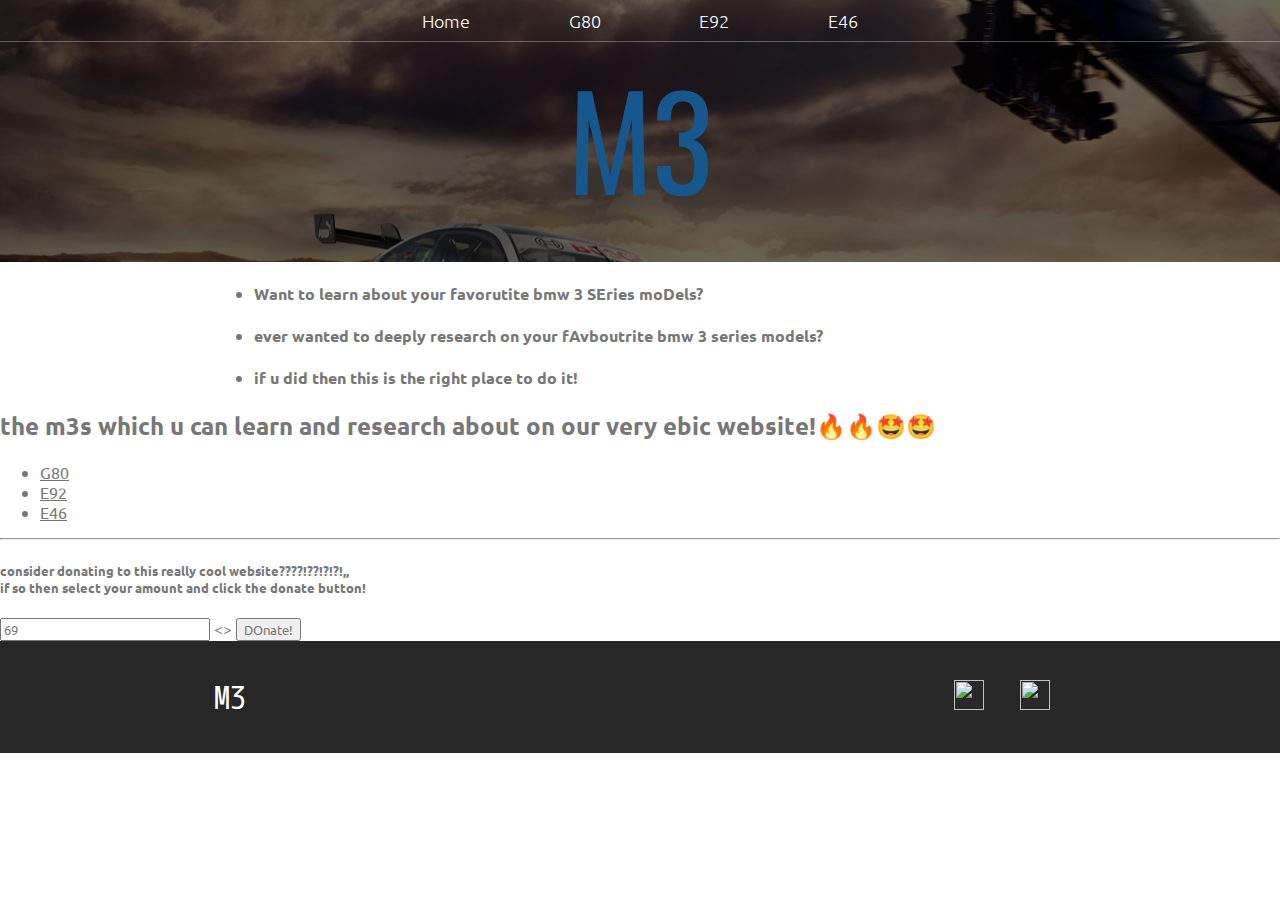
==== index.html @ ca33dc85 "Update index.html" ====
<!DOCTYPE html>
<html> 


<head> 
    <title> M3 website cool xD</title>
    <link rel="stylesheet" href="styles.css">


</head>
   
<body>


  <!-- TOP SECTION -->
  <header class="main-header">
  <nav class="nav main-nav">
    <ul>
                  <li><a href="index.html">Home</a></li>
                  <li><a href="G80.html">G80</a></li>  
                  <li><a href="E92.html">E92</a></li>  
                  <li><a href="E46.html">E46</a></li>  
                  
                </ul>

                
            </nav>
         
            <h1 class="main-heading ">M3</h1>


        </header>



  <!-- MIDDLE SECTION -->

        <section class="content-section container">
       <div>  
           <nav>
               <ul>
       <li> <H4> Want to learn about your favorutite <strong>bmw 3 SEries moDels?</strong></H3></li>
       <li>   <h4> ever wanted to deeply research on your fAvboutrite <strong>bmw 3 series models?</strong></h3></li>
       <li><h4> if u did then this is the right place to do it!</h3></li>

        </ul>
        </nav>
    </div>   
        </section>


<!-- 2nd MIDDLE SECTION -->

 
             <h2> the m3s which u can learn and research about on our very ebic website!🔥🔥🤩🤩</h2>
             <nav>
    <ul>
                  <li><a href="G80.html">G80</a></li>  
                  <li><a href="E92.html">E92</a></li>  
                  <li><a href="E46.html">E46</a></li>  
                  
                </ul>
            </nav>

            <hr>
            



</section>

   <span>
    <!-- BOTTOM SECTION-->
    <h5> consider donating to this really cool website????!??!?!?!,,<br>if so then select your amount and click the donate button! </h5>
    <div>
               <input type="number" value="69">
               &lt;&gt;
               <button role="button"> DOnate!</button>
    
        
            </div> 
    
    






    <footer class="main-footer"> 
        <div class="container main-footer-container">
        <h3 class="footer-header"> M3</h3>
           <ul class="nav footer-nav">
             <li> 
                 <a href="https://www.youtube.com/mercedesbenztv" target="_blank"> <img height = "32" width = "32"   src="https://icon-library.com/images/32x32-youtube-icon/32x32-youtube-icon-24.jpg"> </li></a>  
            <li> 
                <a href="https://global.toyota/en/" target="_blank"><img height = "32" width = "32" src = "https://upload.wikimedia.org/wikipedia/commons/thumb/4/44/BMW.svg/2048px-BMW.svg.png"> </li></a>
           </ul>
        </div>
    </footer>
 
</span>


</body>





</html>
---- styles.css ----
@import url('https://fonts.googleapis.com/css2?family=Oswald:wght@300&family=Ubuntu:wght@300&display=swap');
@import url('https://fonts.googleapis.com/css2?family=Oswald&family=Ubuntu:wght@300&display=swap');
@import url('https://fonts.googleapis.com/css2?family=M+PLUS+1+Code&display=swap');

* {
    box-sizing: border-box;
    font-family:"Ubuntu";
    color: rgba(119, 119, 119);

} 





html, body {
    margin: 0;
    padding: 0;
}
.nav ul {
    margin: 0;
    padding: 0;
}

.nav li {
    display: inline;
}

.nav a {
    display: inline-block;
    padding: .5em;
    color:white;
    text-decoration: none;
}

.main-nav {
    text-align: center;
    font-size: 1.1em;
    font-weight: lighter;
    border-bottom: 1px solid rgba(255, 255, 255, .3 );
}

.main-nav li {
    padding: 0 3%;
}


.nav a:hover {
    background-color: rgba(255, 255 , 255, .3);
    border-radius: 15%;
}


.main-header{
    background-color: rgba(0,0,0,.6);
    background-image: url(Images/bmw.jpg);
    background-blend-mode:multiply;
    background-size: cover;
    padding-bottom: 30px;
}


.main-heading {
    text-align: center;
    margin: 0;
    font-size:4em;
    font-family: Oswald;
    font-weight: normal;
    font-size: 8em;
    color:rgb(22, 88, 142)
    
}

.content-section {
    margin: 1em;
}

.container {
    max-width: 900px;
    margin: 0 auto;
    padding: 0 1.5em;
}

.section-header {
    font-family:"M PLUS 1 Code";
   font-weight: normal;
   color: #333;
   text-align: center;
   font-size: 2em;
}

.car-image {
    float: left;
    height: 300px;
    width: 300px;
    margin: 15px;
    border-radius:50% ;
}

.main-footer {
    background-color:rgba(41, 40, 40);
    color: white;
    padding: .25em 0;
    
}

.main-footer-container {
   display: flex;    
   align-items: center;
}

.main-footer-container ul {
    flex-grow: 1;
    text-align: end;
}

.footer-nav li {
    padding: 0 .5em;
}

.footer-nav img {
    height: 30px;
    width: 30px
}

.footer-header {
    font-family:"M PLUS 1 Code";
   font-weight: normal;
   color: #fff;
   text-align: end;
   font-size: 2em;

}
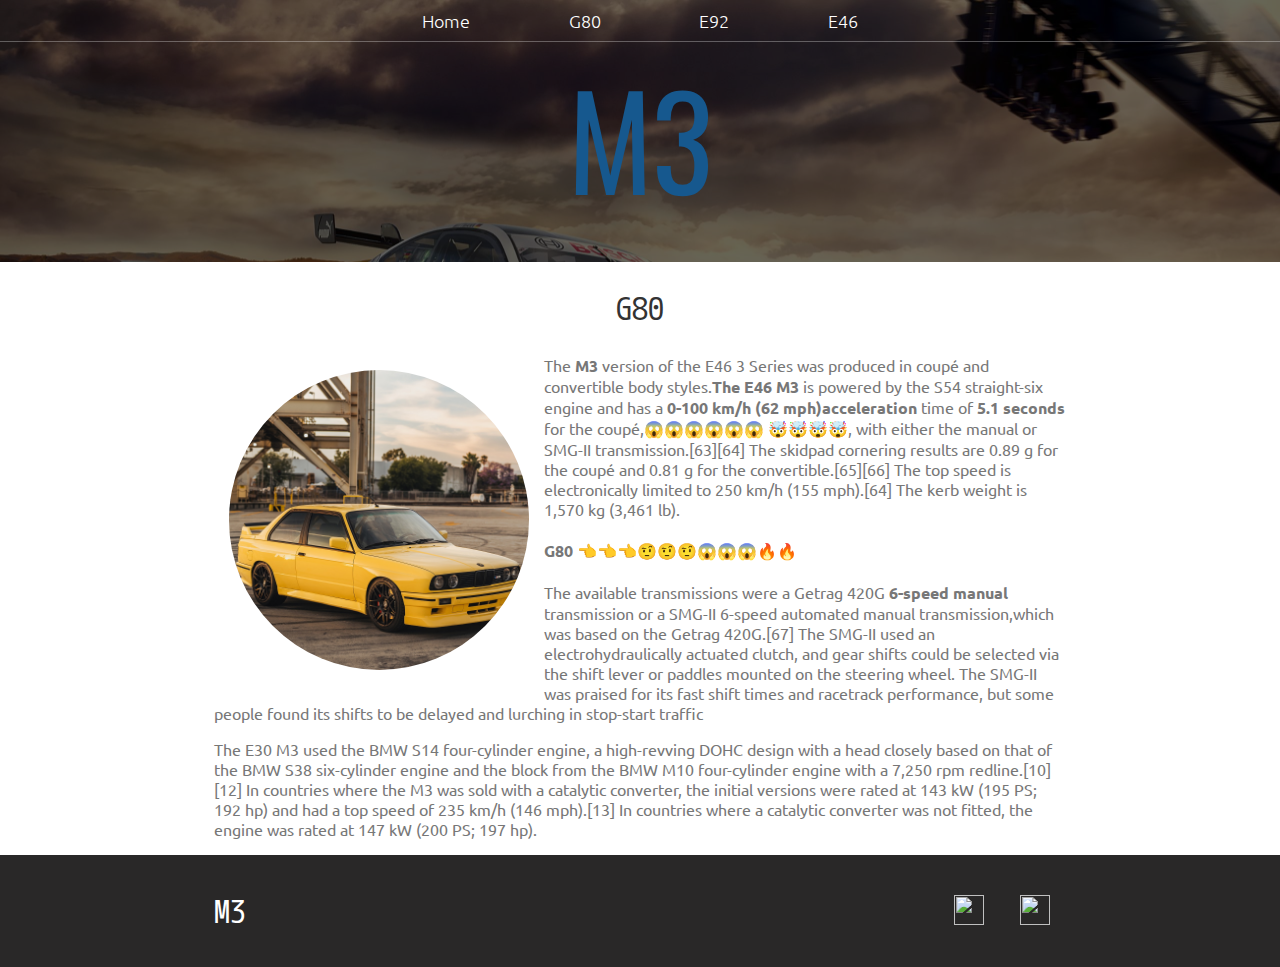
==== commit c2461ba9: "css #2" ====
--- a/index.html
+++ b/index.html
@@ -3,103 +3,110 @@
 
 
 <head> 
-    <title> M3 website cool xD</title>
-    <link rel="stylesheet" href="styles.css">
-
+   
 
 </head>
-   
+   <title>G80</title>
+   <link rel="stylesheet" href="styles.css">
 <body>
 
 
   <!-- TOP SECTION -->
+
   <header class="main-header">
-  <nav class="nav main-nav">
-    <ul>
-                  <li><a href="index.html">Home</a></li>
-                  <li><a href="G80.html">G80</a></li>  
-                  <li><a href="E92.html">E92</a></li>  
-                  <li><a href="E46.html">E46</a></li>  
+    <nav class="nav main-nav">
+      <ul>
+                    <li><a href="index.html">Home</a></li>
+                    <li><a href="G80.html">G80</a></li>  
+                    <li><a href="E92.html">E92</a></li>  
+                    <li><a href="E46.html">E46</a></li>  
+                    
+                  </ul>
+  
                   
-                </ul>
-
-                
-            </nav>
-         
-            <h1 class="main-heading ">M3</h1>
-
-
-        </header>
+              </nav>
+           
+              <h1 class="main-heading ">M3</h1>
+  
+  
+          </header>
 
 
 
   <!-- MIDDLE SECTION -->
 
-        <section class="content-section container">
-       <div>  
-           <nav>
-               <ul>
-       <li> <H4> Want to learn about your favorutite <strong>bmw 3 SEries moDels?</strong></H3></li>
-       <li>   <h4> ever wanted to deeply research on your fAvboutrite <strong>bmw 3 series models?</strong></h3></li>
-       <li><h4> if u did then this is the right place to do it!</h3></li>
+  <section class="content-section container">
 
-        </ul>
-        </nav>
-    </div>   
-        </section>
-
-
-<!-- 2nd MIDDLE SECTION -->
-
- 
-             <h2> the m3s which u can learn and research about on our very ebic website!🔥🔥🤩🤩</h2>
-             <nav>
-    <ul>
-                  <li><a href="G80.html">G80</a></li>  
-                  <li><a href="E92.html">E92</a></li>  
-                  <li><a href="E46.html">E46</a></li>  
-                  
-                </ul>
-            </nav>
-
-            <hr>
-            
+    
 
 
 
-</section>
+              <h2 class="section-header"> G80 </h2>
 
-   <span>
+
+              <img  class="car-image"   width = "200" height ="200"
+           src = "Images/E30.jpg">
+                  
+           <p>The <strong>M3</strong> version of the E46 3 Series was produced in coupé and
+                convertible body styles.<strong>The E46 M3</strong> is powered by the S54 straight-six engine
+                 and has a <strong> 0-100 km/h (62 mph)acceleration</strong> time of <strong>5.1 seconds</strong> for the coupé,😱😱😱😱😱😱
+               🤯🤯🤯🤯, with 
+                 either the manual or SMG-II transmission.[63][64] The skidpad cornering results are 
+                 0.89 g for the coupé and 0.81 g for the convertible.[65][66] The top speed is electronically 
+                 limited to 250 km/h (155 mph).[64] The kerb weight is 1,570 kg (3,461 lb).
+           </p>     
+           <h4> G80 👈👈👈🤨🤨🤨😱😱😱🔥🔥</h4>
+                      
+           <p> The available transmissions were a Getrag 420G <strong>6-speed manual</strong> transmission or a SMG-II 
+               6-speed automated manual transmission,which was based on the Getrag 420G.[67] The SMG-II used an electrohydraulically actuated 
+                clutch, and gear shifts could be selected via the shift lever or paddles mounted on the 
+                steering wheel. The SMG-II was praised for its fast shift times and racetrack performance, 
+                but some people found its shifts to be delayed and lurching in stop-start traffic</p>
+
+          <p>The E30 M3 used the BMW S14 four-cylinder engine, a high-revving DOHC design with a head closely based on that of the BMW S38 six-cylinder engine and the block from the BMW M10 four-cylinder engine with a 7,250 rpm redline.[10][12] In countries where the M3 was sold with a catalytic converter, the initial versions were rated at 143 kW (195 PS; 192 hp) and had a top speed of 235 km/h (146 mph).[13] In countries where a catalytic converter was not fitted, the engine was rated at 147 kW (200 PS; 197 hp).</p>
+
+       </section>
+
+
     <!-- BOTTOM SECTION-->
-    <h5> consider donating to this really cool website????!??!?!?!,,<br>if so then select your amount and click the donate button! </h5>
-    <div>
-               <input type="number" value="69">
-               &lt;&gt;
-               <button role="button"> DOnate!</button>
-    
-        
-            </div> 
-    
-    
+
+    <footer class="main-footer"> 
+      <div class="container main-footer-container">
+      <h3 class="footer-header"> M3</h3>
+         <ul class="nav footer-nav">
+           <li> 
+               <a href="https://www.youtube.com/mercedesbenztv" target="_blank"> <img height = "32" width = "32"   src="https://icon-library.com/images/32x32-youtube-icon/32x32-youtube-icon-24.jpg"> </li></a>  
+          <li> 
+              <a href="https://global.toyota/en/" target="_blank"><img height = "32" width = "32" src = "https://upload.wikimedia.org/wikipedia/commons/thumb/4/44/BMW.svg/2048px-BMW.svg.png"> </li></a>
+         </ul>
+      </div>
+  </footer>
+
+
+              
+
+
+                
+            
 
 
 
 
 
 
-    <footer class="main-footer"> 
-        <div class="container main-footer-container">
-        <h3 class="footer-header"> M3</h3>
-           <ul class="nav footer-nav">
-             <li> 
-                 <a href="https://www.youtube.com/mercedesbenztv" target="_blank"> <img height = "32" width = "32"   src="https://icon-library.com/images/32x32-youtube-icon/32x32-youtube-icon-24.jpg"> </li></a>  
-            <li> 
-                <a href="https://global.toyota/en/" target="_blank"><img height = "32" width = "32" src = "https://upload.wikimedia.org/wikipedia/commons/thumb/4/44/BMW.svg/2048px-BMW.svg.png"> </li></a>
-           </ul>
-        </div>
-    </footer>
- 
-</span>
+
+
+             
+
+
+
+
+
+
+
+
+
+
 
 
 </body>
@@ -108,4 +115,11 @@
 
 
 
+
+
+
+
+
+
+
 </html> 
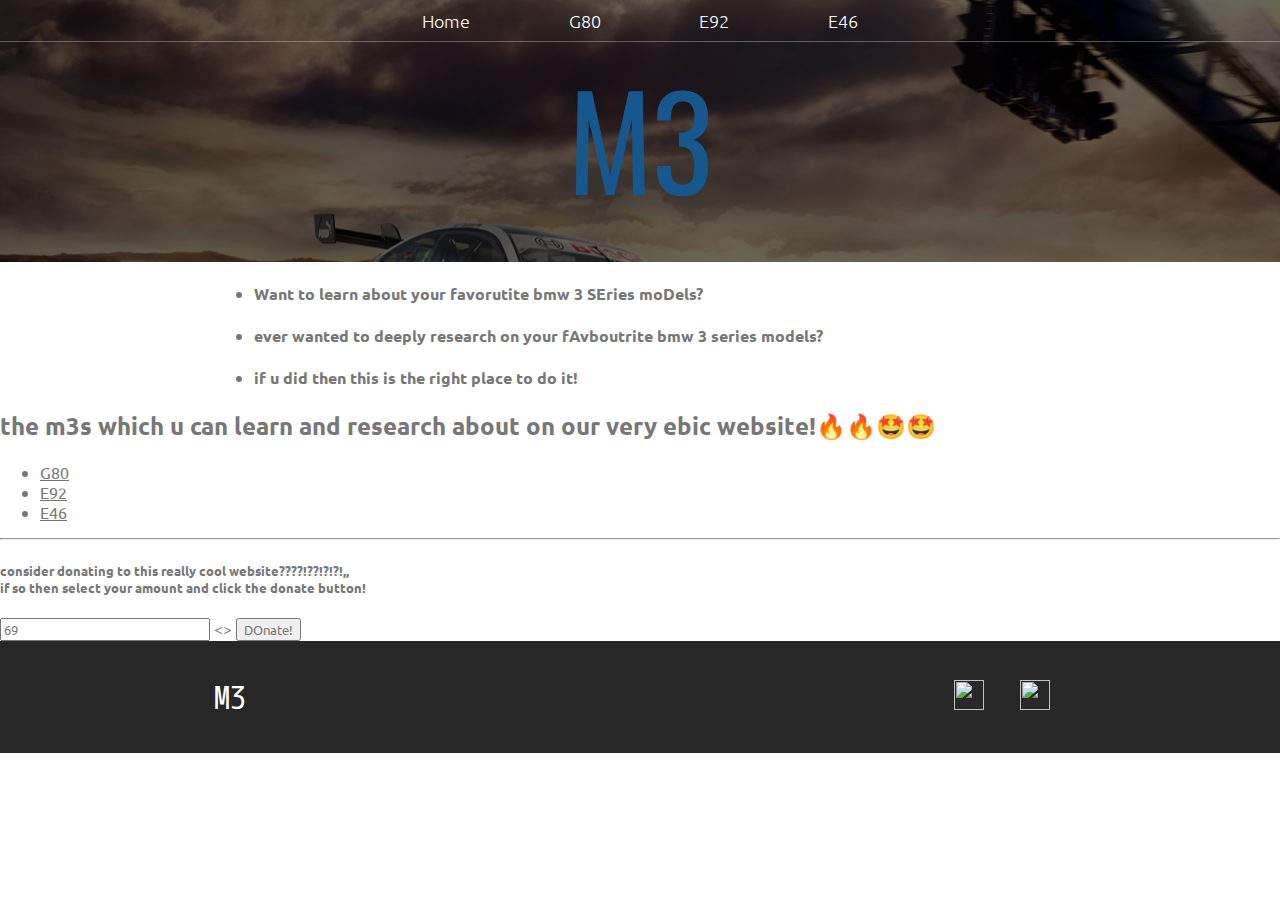
==== commit ed77ccfc: "css #2" ====
--- a/index.html
+++ b/index.html
@@ -3,110 +3,103 @@
 
 
 <head> 
-   
+    <title> M3 website cool xD</title>
+    <link rel="stylesheet" href="styles.css">
+
 
 </head>
-   <title>G80</title>
-   <link rel="stylesheet" href="styles.css">
+   
 <body>
 
 
   <!-- TOP SECTION -->
+  <header class="main-header">
+  <nav class="nav main-nav">
+    <ul>
+                  <li><a href="index.html">Home</a></li>
+                  <li><a href="G80.html">G80</a></li>  
+                  <li><a href="E92.html">E92</a></li>  
+                  <li><a href="E46.html">E46</a></li>  
+                  
+                </ul>
 
-  <header class="main-header">
-    <nav class="nav main-nav">
-      <ul>
-                    <li><a href="index.html">Home</a></li>
-                    <li><a href="G80.html">G80</a></li>  
-                    <li><a href="E92.html">E92</a></li>  
-                    <li><a href="E46.html">E46</a></li>  
-                    
-                  </ul>
-  
-                  
-              </nav>
-           
-              <h1 class="main-heading ">M3</h1>
-  
-  
-          </header>
+                
+            </nav>
+         
+            <h1 class="main-heading ">M3</h1>
+
+
+        </header>
 
 
 
   <!-- MIDDLE SECTION -->
 
-  <section class="content-section container">
+        <section class="content-section container">
+       <div>  
+           <nav>
+               <ul>
+       <li> <H4> Want to learn about your favorutite <strong>bmw 3 SEries moDels?</strong></H3></li>
+       <li>   <h4> ever wanted to deeply research on your fAvboutrite <strong>bmw 3 series models?</strong></h3></li>
+       <li><h4> if u did then this is the right place to do it!</h3></li>
 
-    
+        </ul>
+        </nav>
+    </div>   
+        </section>
+
+
+<!-- 2nd MIDDLE SECTION -->
+
+ 
+             <h2> the m3s which u can learn and research about on our very ebic website!🔥🔥🤩🤩</h2>
+             <nav>
+    <ul>
+                  <li><a href="G80.html">G80</a></li>  
+                  <li><a href="E92.html">E92</a></li>  
+                  <li><a href="E46.html">E46</a></li>  
+                  
+                </ul>
+            </nav>
+
+            <hr>
+            
 
 
 
-              <h2 class="section-header"> G80 </h2>
+</section>
 
-
-              <img  class="car-image"   width = "200" height ="200"
-           src = "Images/E30.jpg">
-                  
-           <p>The <strong>M3</strong> version of the E46 3 Series was produced in coupé and
-                convertible body styles.<strong>The E46 M3</strong> is powered by the S54 straight-six engine
-                 and has a <strong> 0-100 km/h (62 mph)acceleration</strong> time of <strong>5.1 seconds</strong> for the coupé,😱😱😱😱😱😱
-               🤯🤯🤯🤯, with 
-                 either the manual or SMG-II transmission.[63][64] The skidpad cornering results are 
-                 0.89 g for the coupé and 0.81 g for the convertible.[65][66] The top speed is electronically 
-                 limited to 250 km/h (155 mph).[64] The kerb weight is 1,570 kg (3,461 lb).
-           </p>     
-           <h4> G80 👈👈👈🤨🤨🤨😱😱😱🔥🔥</h4>
-                      
-           <p> The available transmissions were a Getrag 420G <strong>6-speed manual</strong> transmission or a SMG-II 
-               6-speed automated manual transmission,which was based on the Getrag 420G.[67] The SMG-II used an electrohydraulically actuated 
-                clutch, and gear shifts could be selected via the shift lever or paddles mounted on the 
-                steering wheel. The SMG-II was praised for its fast shift times and racetrack performance, 
-                but some people found its shifts to be delayed and lurching in stop-start traffic</p>
-
-          <p>The E30 M3 used the BMW S14 four-cylinder engine, a high-revving DOHC design with a head closely based on that of the BMW S38 six-cylinder engine and the block from the BMW M10 four-cylinder engine with a 7,250 rpm redline.[10][12] In countries where the M3 was sold with a catalytic converter, the initial versions were rated at 143 kW (195 PS; 192 hp) and had a top speed of 235 km/h (146 mph).[13] In countries where a catalytic converter was not fitted, the engine was rated at 147 kW (200 PS; 197 hp).</p>
-
-       </section>
-
-
+   <span>
     <!-- BOTTOM SECTION-->
-
-    <footer class="main-footer"> 
-      <div class="container main-footer-container">
-      <h3 class="footer-header"> M3</h3>
-         <ul class="nav footer-nav">
-           <li> 
-               <a href="https://www.youtube.com/mercedesbenztv" target="_blank"> <img height = "32" width = "32"   src="https://icon-library.com/images/32x32-youtube-icon/32x32-youtube-icon-24.jpg"> </li></a>  
-          <li> 
-              <a href="https://global.toyota/en/" target="_blank"><img height = "32" width = "32" src = "https://upload.wikimedia.org/wikipedia/commons/thumb/4/44/BMW.svg/2048px-BMW.svg.png"> </li></a>
-         </ul>
-      </div>
-  </footer>
-
-
-              
-
-
-                
-            
+    <h5> consider donating to this really cool website????!??!?!?!,,<br>if so then select your amount and click the donate button! </h5>
+    <div>
+               <input type="number" value="69">
+               &lt;&gt;
+               <button role="button"> DOnate!</button>
+    
+        
+            </div> 
+    
+    
 
 
 
 
 
 
-
-
-             
-
-
-
-
-
-
-
-
-
-
+    <footer class="main-footer"> 
+        <div class="container main-footer-container">
+        <h3 class="footer-header"> M3</h3>
+           <ul class="nav footer-nav">
+             <li> 
+                 <a href="https://www.youtube.com/mercedesbenztv" target="_blank"> <img height = "32" width = "32"   src="https://icon-library.com/images/32x32-youtube-icon/32x32-youtube-icon-24.jpg"> </li></a>  
+            <li> 
+                <a href="https://global.toyota/en/" target="_blank"><img height = "32" width = "32" src = "https://upload.wikimedia.org/wikipedia/commons/thumb/4/44/BMW.svg/2048px-BMW.svg.png"> </li></a>
+           </ul>
+        </div>
+    </footer>
+ 
+</span>
 
 
 </body>
@@ -115,11 +108,4 @@
 
 
 
-
-
-
-
-
-
-
 </html> 
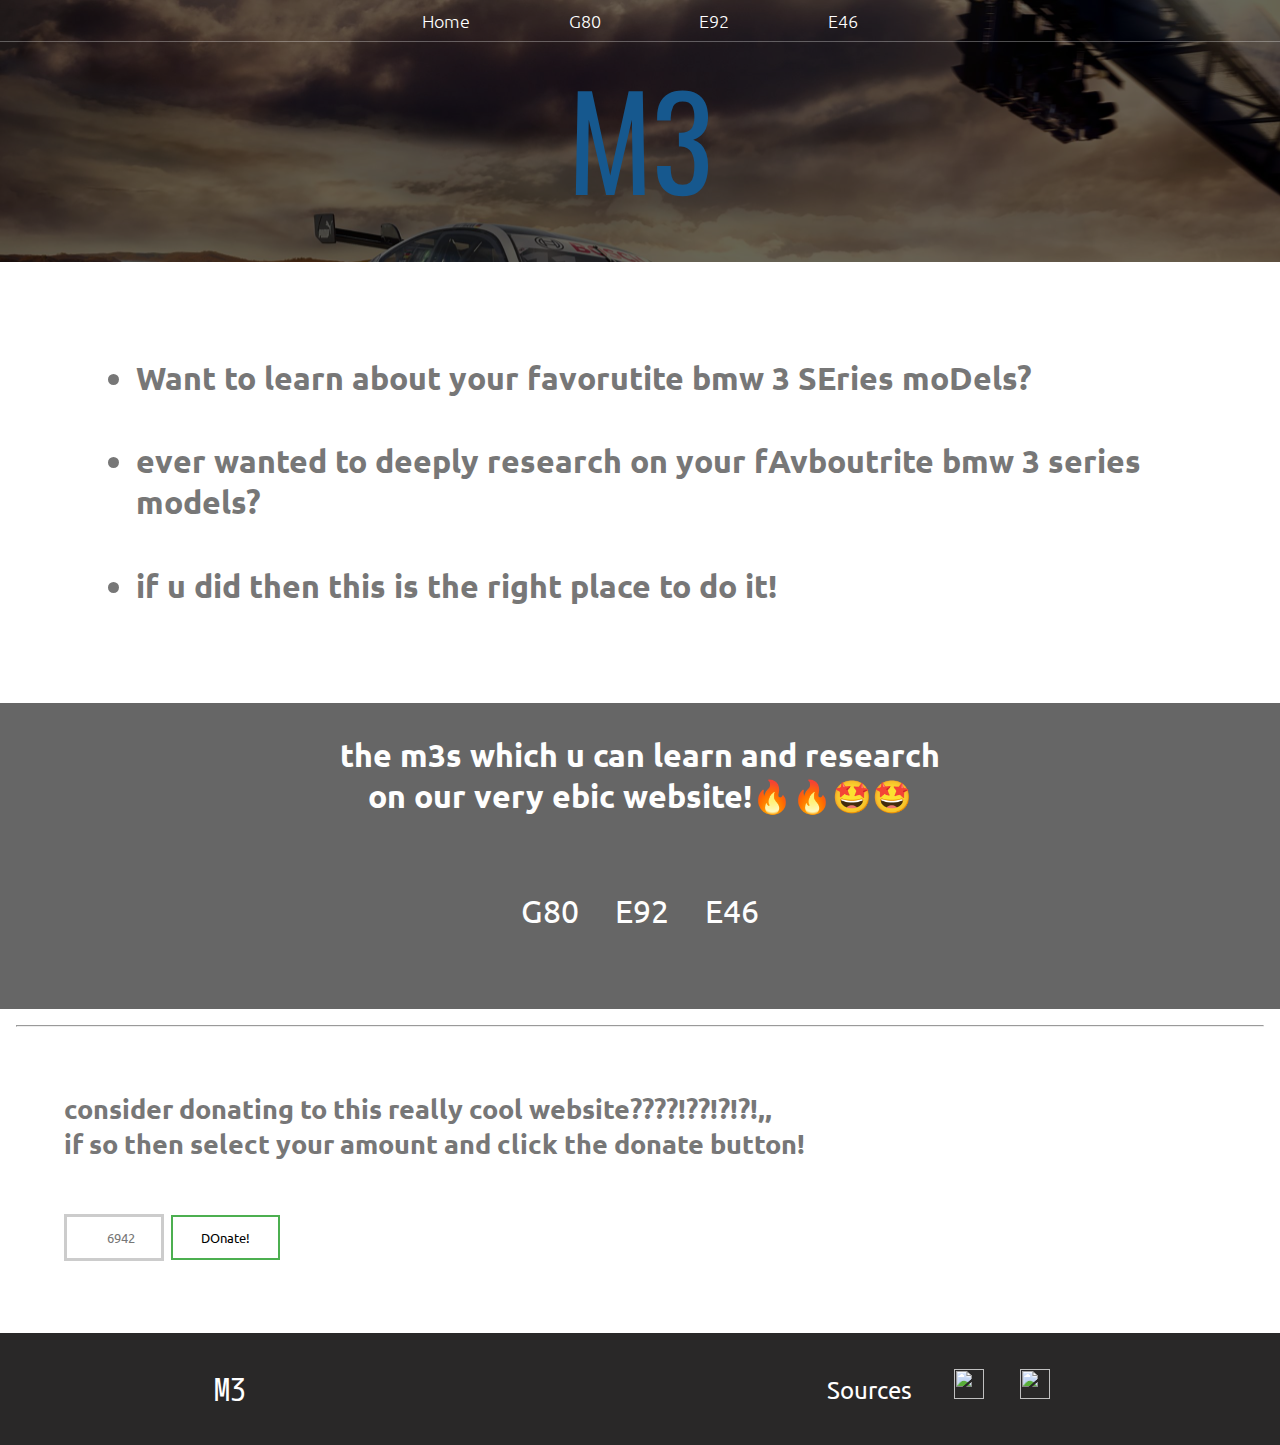
==== commit f4d958de: "1.0" ====
--- a/index.html
+++ b/index.html
@@ -3,7 +3,7 @@
 
 
 <head> 
-    <title> M3 website cool xD</title>
+    <title> Home - Cali</title>
     <link rel="stylesheet" href="styles.css">
 
 
@@ -21,13 +21,14 @@
                   <li><a href="E92.html">E92</a></li>  
                   <li><a href="E46.html">E46</a></li>  
                   
+                  
                 </ul>
 
                 
             </nav>
          
             <h1 class="main-heading ">M3</h1>
-
+            
 
         </header>
 
@@ -35,7 +36,7 @@
 
   <!-- MIDDLE SECTION -->
 
-        <section class="content-section container">
+        <section class="home-container">
        <div>  
            <nav>
                <ul>
@@ -50,10 +51,11 @@
 
 
 <!-- 2nd MIDDLE SECTION -->
-
- 
-             <h2> the m3s which u can learn and research about on our very ebic website!🔥🔥🤩🤩</h2>
-             <nav>
+<div class="bg-breh-2">
+ <section class="home-about">
+     <div class="bg-breh">
+             <h2 style="padding: 1em;font-size: 2em;color:#fefefe;  "  > the m3s which u can learn and research <br> on our very ebic website!🔥🔥🤩🤩</h2>
+             <nav class="home-section-nav" >
     <ul>
                   <li><a href="G80.html">G80</a></li>  
                   <li><a href="E92.html">E92</a></li>  
@@ -62,23 +64,25 @@
                 </ul>
             </nav>
 
-            <hr>
-            
-
-
+        </div>
 
 </section>
+</div>
+<hr style="margin: 1em;">
+   
+    <!-- BOTTOM SECTION-->
 
-   <span>
-    <!-- BOTTOM SECTION-->
+    <section class="home-bottom">
     <h5> consider donating to this really cool website????!??!?!?!,,<br>if so then select your amount and click the donate button! </h5>
     <div>
-               <input type="number" value="69">
-               &lt;&gt;
+               <input type="number" value="6942">
+               
                <button role="button"> DOnate!</button>
     
         
             </div> 
+
+        </section>
     
     
 
@@ -88,9 +92,15 @@
 
 
     <footer class="main-footer"> 
+       
         <div class="container main-footer-container">
-        <h3 class="footer-header"> M3</h3>
+            
+        <h3 class="footer-header"> M3</h3> <br>
+        
            <ul class="nav footer-nav">
+            <li>
+                <h4><a  href="sources.html" target="_blank">Sources</a>
+            </li>
              <li> 
                  <a href="https://www.youtube.com/mercedesbenztv" target="_blank"> <img height = "32" width = "32"   src="https://icon-library.com/images/32x32-youtube-icon/32x32-youtube-icon-24.jpg"> </li></a>  
             <li> 
@@ -99,7 +109,7 @@
         </div>
     </footer>
  
-</span>
+
 
 
 </body>
--- a/styles.css
+++ b/styles.css
@@ -31,6 +31,7 @@
     padding: .5em;
     color:white;
     text-decoration: none;
+    transition-duration: 0.4s;
 }
 
 .main-nav {
@@ -59,6 +60,30 @@
     padding-bottom: 30px;
 }
 
+.sources-link {
+    text-align: center;
+    
+    
+}
+
+.sources-link a {
+    color: rgba(255, 255 , 255, .3);
+    font-weight: lighter;
+    text-decoration: none;
+    font-size: 1.5em;
+}
+
+
+
+
+
+
+.sources-link a:hover {
+    background-color:white;
+    color: black;
+
+}
+
 
 .main-heading {
     text-align: center;
@@ -97,6 +122,7 @@
     border-radius:50% ;
 }
 
+
 .main-footer {
     background-color:rgba(41, 40, 40);
     color: white;
@@ -104,15 +130,24 @@
     
 }
 
+.main-footer h4 {
+    font-weight: normal;
+    display: inline;
+    font-size: 1.5em;
+}
+
 .main-footer-container {
    display: flex;    
    align-items: center;
+   
 }
 
 .main-footer-container ul {
     flex-grow: 1;
     text-align: end;
 }
+
+
 
 .footer-nav li {
     padding: 0 .5em;
@@ -131,3 +166,120 @@
    font-size: 2em;
 
 }
+
+.home-container {
+     margin: 3em;
+     font-size: 2em;
+}
+
+.home-about {
+    margin: 2em;
+    text-align: center;
+    
+}
+
+
+
+
+.home-section-nav li {
+    display: inline;
+    
+}
+
+.home-section-nav a {
+    display: inline-block;
+    padding: .5em;
+    color:#fefefe;
+    font-size: 2em;
+    text-decoration: none;
+    transition-duration: 0.4s;
+}
+
+.home-section-nav ul {
+    margin: 0;
+    padding: 0;
+}
+
+
+.home-section-nav {
+    text-align: center;
+}
+
+.home-section-nav  a:hover {
+    background-color: rgba(255, 255 , 255, .3);
+}
+
+
+.bg-breh-2 {
+    background-color: rgba(0,0,0,.6);
+    background-image: url(Images/race_kar.jpg);
+    background-blend-mode:multiply;
+    background-size: cover;
+    padding-bottom: 30px;
+}
+
+
+.sources-list {
+    list-style-type: none;
+}
+
+.sources-list a {
+    display: inline-block;
+    padding: .5em;
+    color:333;
+    font-size: 1.5em;
+    text-decoration: none;
+
+}
+
+.home-bottom {
+    margin: 2em;
+    font-size: 2em;
+}
+
+.home-bottom button {
+    background-color: white;
+    color: black;
+    border: 2px solid #4CAF50; /* Green */
+    padding: 12px 28px;
+    transition-duration: .4s;
+}
+
+.home-bottom button:hover {
+    background-color: #4CAF50; /* Green */
+    color: white;
+}
+
+.home-bottom input {
+    width: 100px;
+  padding: 12px 20px;
+  margin: 8px 0;
+  box-sizing: border-box;
+  border: 3px solid #ccc;
+  transition-duration: .5s;
+  transition: width 0.4s ease-in-out;
+}
+
+.home-bottom input {
+   
+  background-image: url("Images/dollar\ sign.png");
+  background-size: 16px 16px;
+ 
+  background-position: 10px 10px;
+  background-repeat: no-repeat;
+  padding-left: 40px;
+}
+.home-bottom input[type=number]:hover {
+    border: 3px solid #555;
+    width: 50%;
+  }
+
+  .home-bottom input::-webkit-outer-spin-button,
+  input::-webkit-inner-spin-button {
+    -webkit-appearance: none;
+    margin: 0;
+  }
+
+  .home-bottom input[type=number] {
+    -moz-appearance: textfield;
+  }
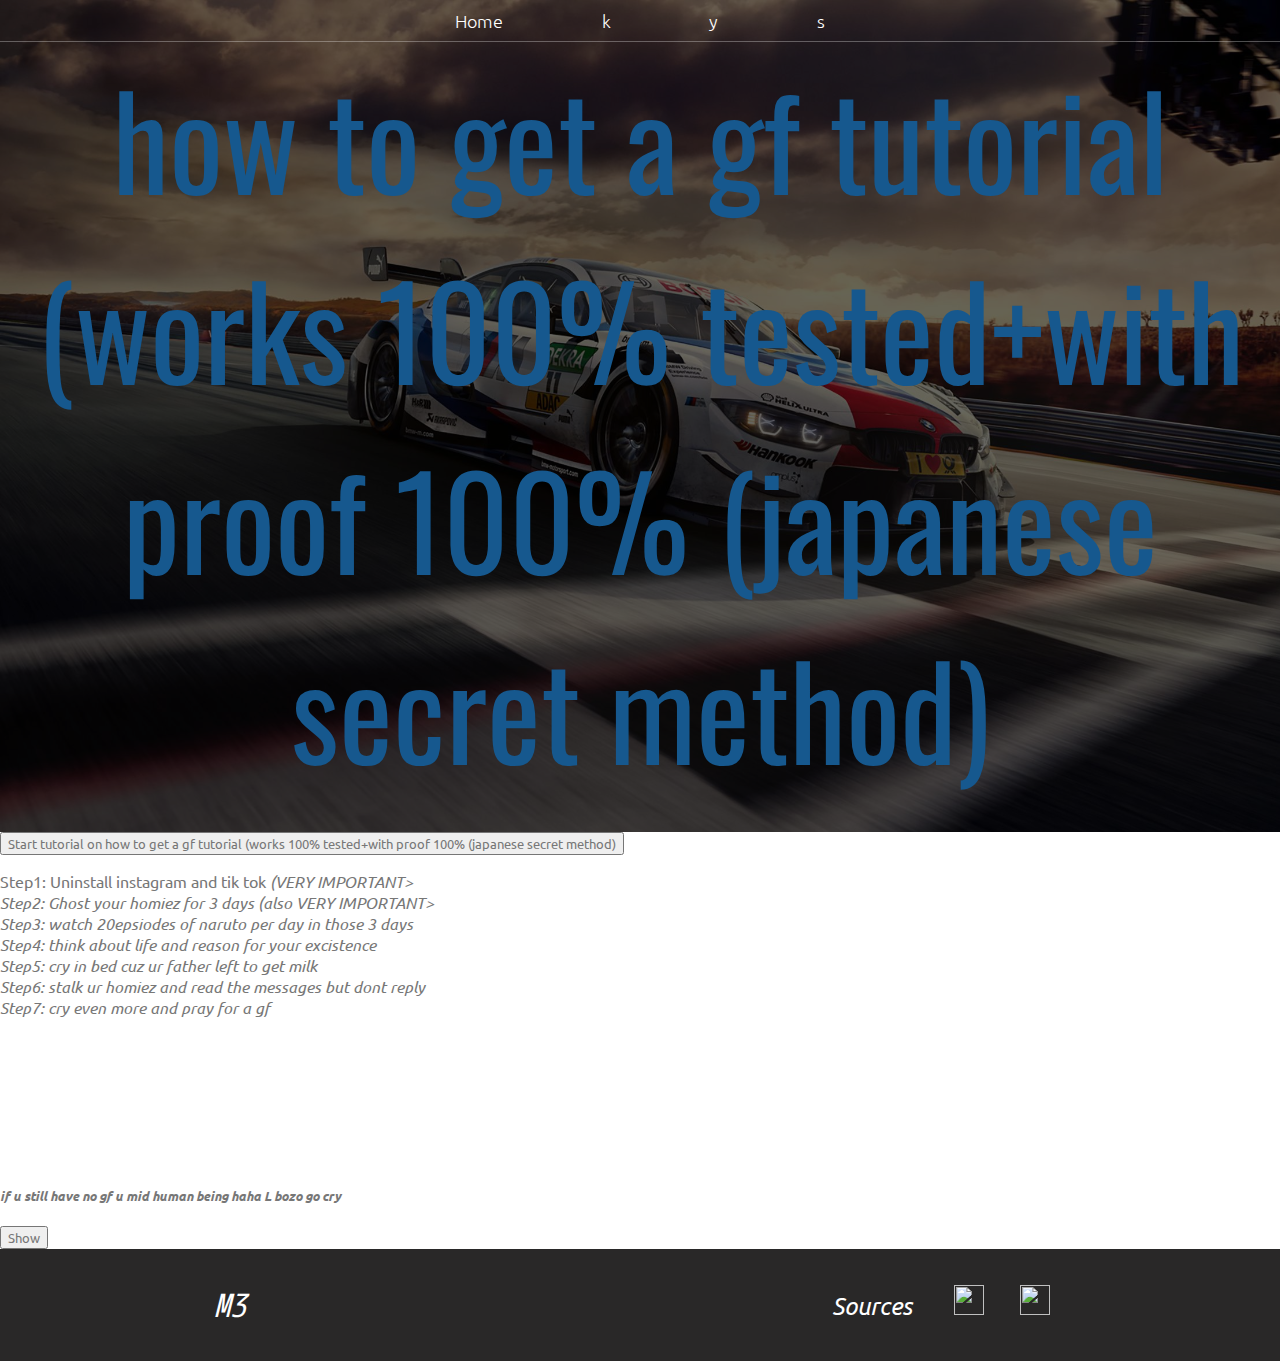
==== commit 13cf93a0: "idk honest;ly" ====
--- a/index.html
+++ b/index.html
@@ -5,7 +5,8 @@
 <head> 
     <title> Home - Cali</title>
     <link rel="stylesheet" href="styles.css">
-
+ <meta name="viewport" content=
+        "width=device-width, initial-scale=1.0" />
 
 </head>
    
@@ -17,9 +18,9 @@
   <nav class="nav main-nav">
     <ul>
                   <li><a href="index.html">Home</a></li>
-                  <li><a href="G80.html">G80</a></li>  
-                  <li><a href="E92.html">E92</a></li>  
-                  <li><a href="E46.html">E46</a></li>  
+                  <li><a href="G80.html">k</a></li>  
+                  <li><a href="E92.html">y</a></li>  
+                  <li><a href="E46.html">s</a></li>  
                   
                   
                 </ul>
@@ -27,62 +28,55 @@
                 
             </nav>
          
-            <h1 class="main-heading ">M3</h1>
+            <h1 class="main-heading ">how to get a gf tutorial (works 100% tested+with proof 100% (japanese secret method)</h1>
             
 
         </header>
 
 
 
-  <!-- MIDDLE SECTION -->
+ <button>Start tutorial on how to get a gf tutorial (works 100% tested+with proof 100% (japanese secret method) </button>
+    
+    <p> Step1: Uninstall instagram and tik tok <em> (VERY IMPORTANT> <em> <br>
+        Step2: Ghost your homiez for 3 days <em> (also VERY IMPORTANT> <em> <br>
+        Step3: watch 20epsiodes of naruto per day in those 3 days <br>
+        Step4: think about life and reason for your excistence<br>
+        Step5: cry in bed cuz ur father left to get milk<br>
+        Step6: stalk ur homiez and read the messages but dont reply<br>
+        Step7: cry even more and pray for a gf<br>
+<br>
+<br>
+<br>
+<br>
+<br>
+<br>
+<br>
+        </p id ="image">
+        <h5> if u still have no gf u mid human being haha L bozo go cry </h5>
+        
+       
+    
 
-        <section class="home-container">
-       <div>  
-           <nav>
-               <ul>
-       <li> <H4> Want to learn about your favorutite <strong>bmw 3 SEries moDels?</strong></H3></li>
-       <li>   <h4> ever wanted to deeply research on your fAvboutrite <strong>bmw 3 series models?</strong></h3></li>
-       <li><h4> if u did then this is the right place to do it!</h3></li>
-
-        </ul>
-        </nav>
-    </div>   
-        </section>
-
-
-<!-- 2nd MIDDLE SECTION -->
-<div class="bg-breh-2">
- <section class="home-about">
-     <div class="bg-breh">
-             <h2 style="padding: 1em;font-size: 2em;color:#fefefe;  "  > the m3s which u can learn and research <br> on our very ebic website!🔥🔥🤩🤩</h2>
-             <nav class="home-section-nav" >
-    <ul>
-                  <li><a href="G80.html">G80</a></li>  
-                  <li><a href="E92.html">E92</a></li>  
-                  <li><a href="E46.html">E46</a></li>  
-                  
-                </ul>
-            </nav>
-
-        </div>
-
-</section>
-</div>
-<hr style="margin: 1em;">
    
-    <!-- BOTTOM SECTION-->
-
-    <section class="home-bottom">
-    <h5> consider donating to this really cool website????!??!?!?!,,<br>if so then select your amount and click the donate button! </h5>
-    <div>
-               <input type="number" value="6942">
-               
-               <button role="button"> DOnate!</button>
-    
-        
-            </div> 
-
-        </section>
+    </div>
+ 
+    <button type="button"
+        onclick="show()" id="btnID">
+        Show 
+    </button>
+ 
+    <script>
+        function show() {
+ 
+            /* Access image by id and change
+            the display property to block*/
+            document.getElementById('image')
+                    .style.display = "block";
+ 
+            document.getElementById('btnID')
+                    .style.display = "none";
+        }
+    </script>
     
     
 
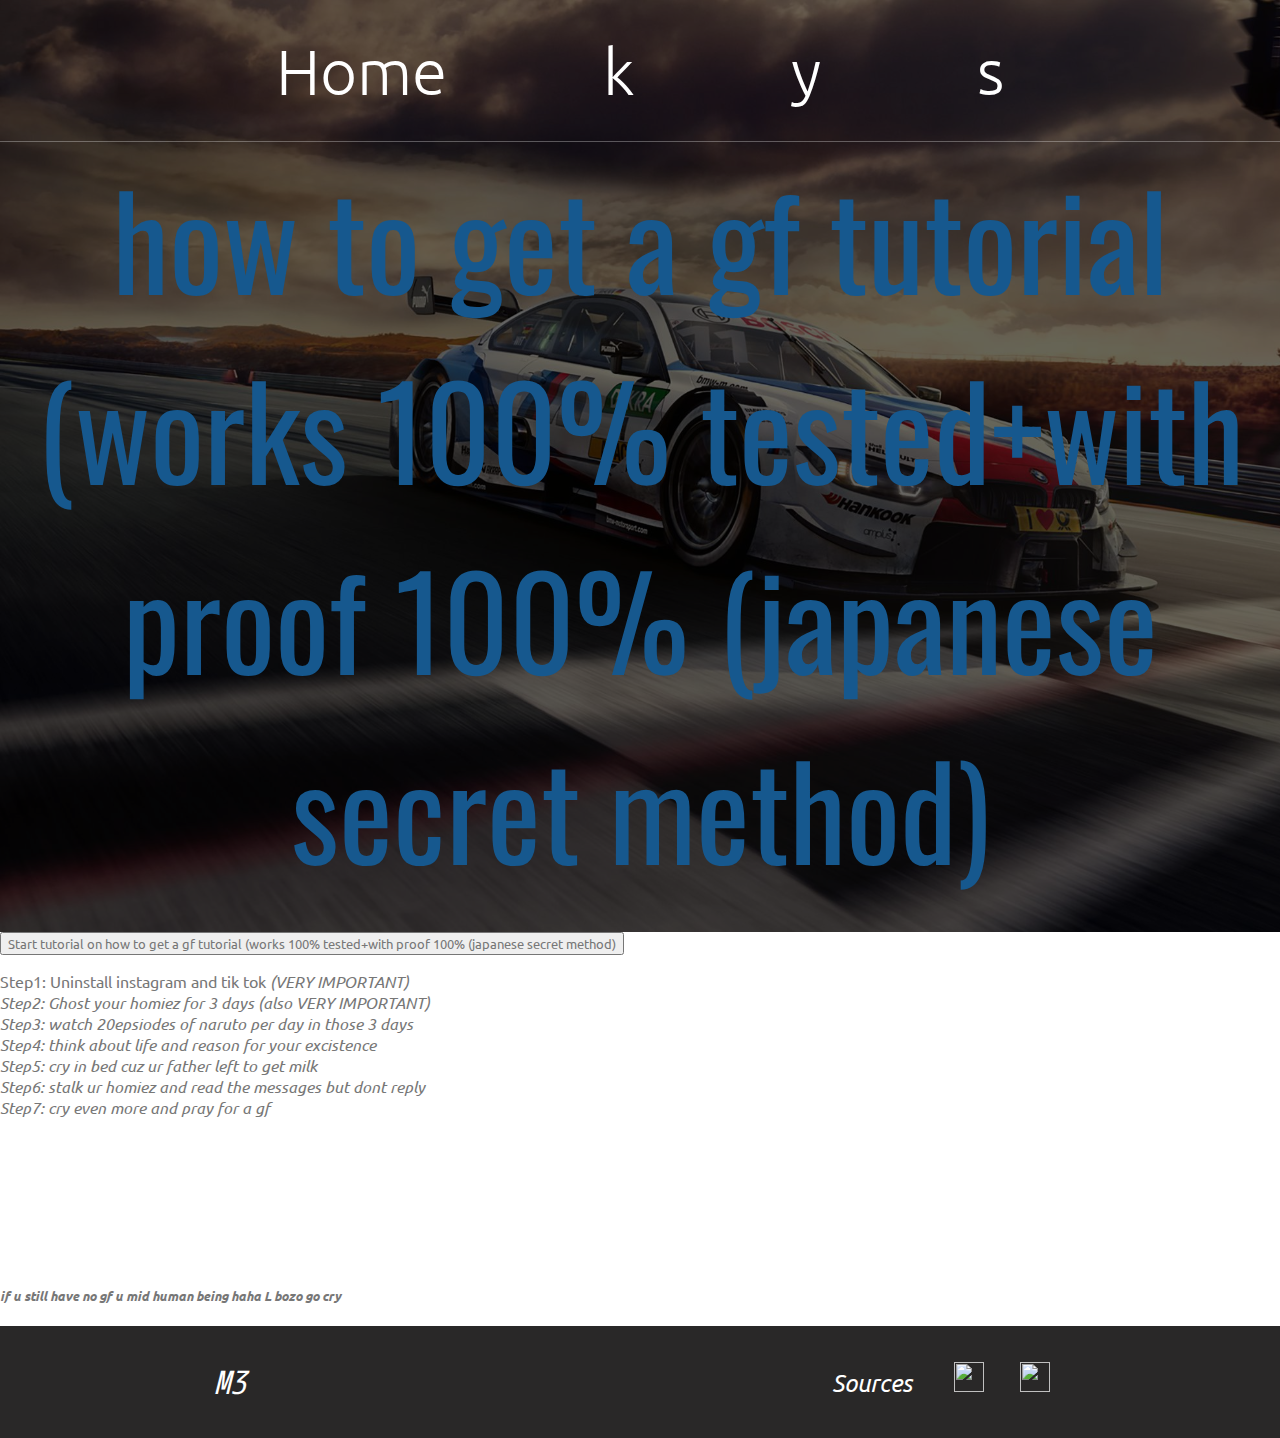
==== commit 7d643e4b: "Update index.html" ====
--- a/index.html
+++ b/index.html
@@ -37,8 +37,8 @@
 
  <button>Start tutorial on how to get a gf tutorial (works 100% tested+with proof 100% (japanese secret method) </button>
     
-    <p> Step1: Uninstall instagram and tik tok <em> (VERY IMPORTANT> <em> <br>
-        Step2: Ghost your homiez for 3 days <em> (also VERY IMPORTANT> <em> <br>
+    <p class="gf-para"> Step1: Uninstall instagram and tik tok <em> (VERY IMPORTANT) <em> <br>
+        Step2: Ghost your homiez for 3 days <em> (also VERY IMPORTANT) <em> <br>
         Step3: watch 20epsiodes of naruto per day in those 3 days <br>
         Step4: think about life and reason for your excistence<br>
         Step5: cry in bed cuz ur father left to get milk<br>
@@ -58,25 +58,7 @@
     
 
    
-    </div>
- 
-    <button type="button"
-        onclick="show()" id="btnID">
-        Show 
-    </button>
- 
-    <script>
-        function show() {
- 
-            /* Access image by id and change
-            the display property to block*/
-            document.getElementById('image')
-                    .style.display = "block";
- 
-            document.getElementById('btnID')
-                    .style.display = "none";
-        }
-    </script>
+
     
     
 
--- a/styles.css
+++ b/styles.css
@@ -36,7 +36,7 @@
 
 .main-nav {
     text-align: center;
-    font-size: 1.1em;
+    font-size: 64px;
     font-weight: lighter;
     border-bottom: 1px solid rgba(255, 255, 255, .3 );
 }
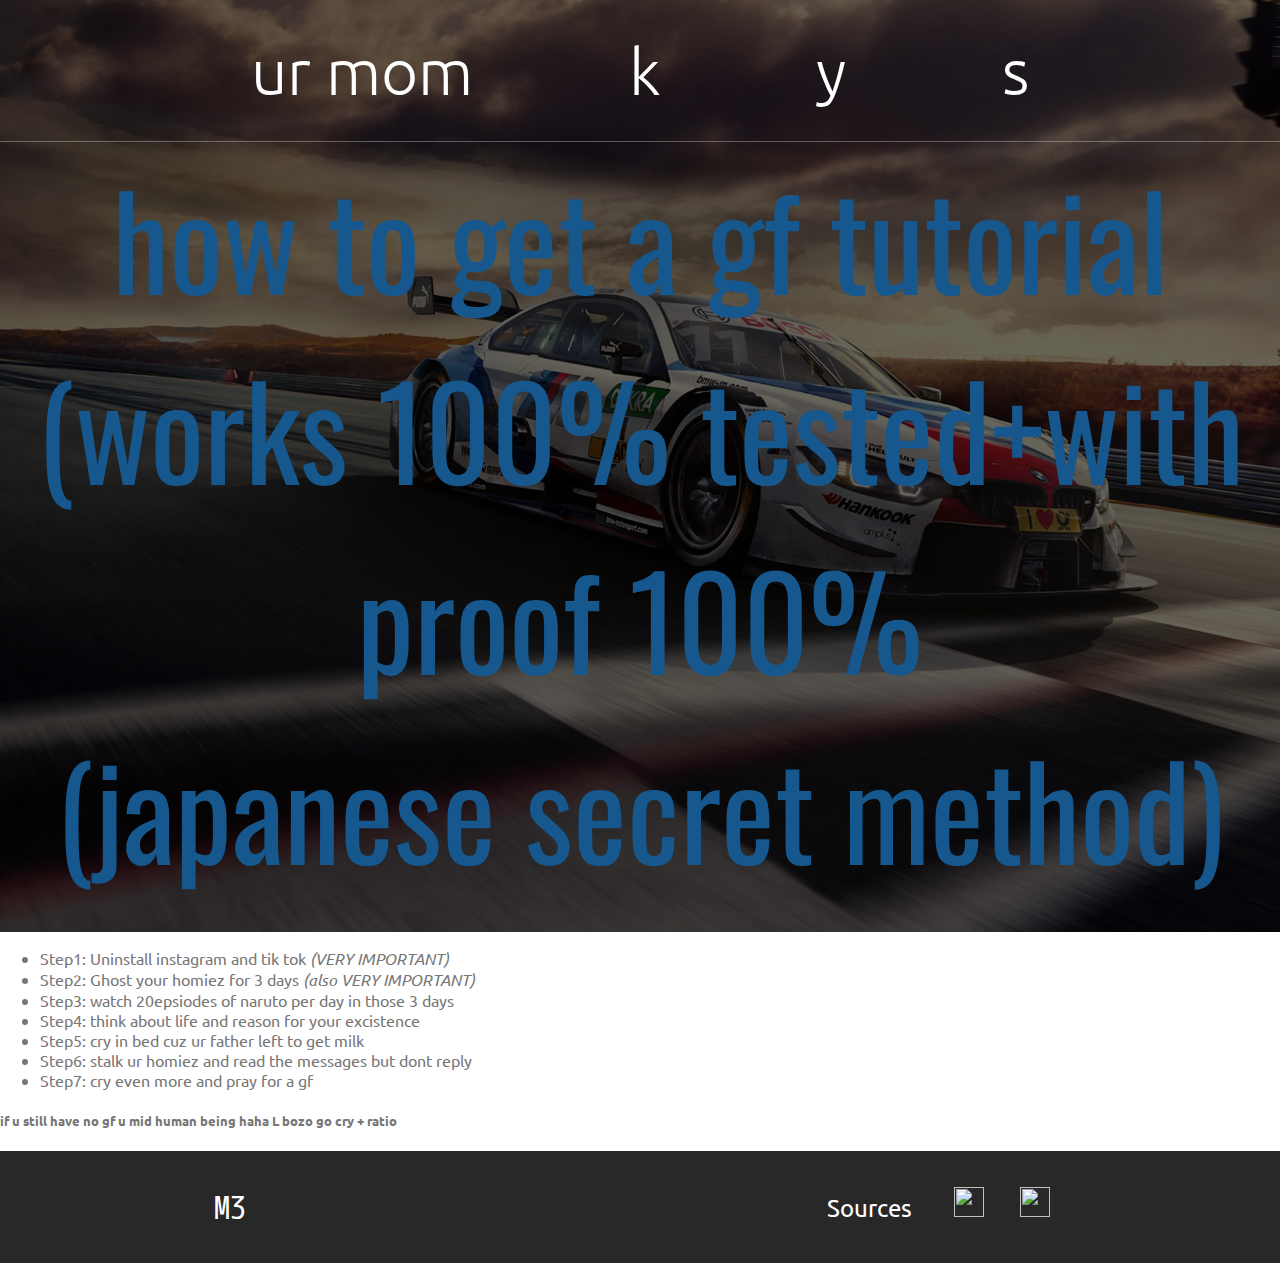
==== commit 6da95571: "gf update" ====
--- a/index.html
+++ b/index.html
@@ -17,7 +17,7 @@
   <header class="main-header">
   <nav class="nav main-nav">
     <ul>
-                  <li><a href="index.html">Home</a></li>
+                  <li><a href="index.html">ur mom</a></li>
                   <li><a href="G80.html">k</a></li>  
                   <li><a href="E92.html">y</a></li>  
                   <li><a href="E46.html">s</a></li>  
@@ -28,31 +28,30 @@
                 
             </nav>
          
-            <h1 class="main-heading ">how to get a gf tutorial (works 100% tested+with proof 100% (japanese secret method)</h1>
+            <h1 class="main-heading ">how to get a gf tutorial <br> (works 100% tested+with proof 100% <br>(japanese secret method)</h1>
             
 
         </header>
 
 
 
- <button>Start tutorial on how to get a gf tutorial (works 100% tested+with proof 100% (japanese secret method) </button>
     
-    <p class="gf-para"> Step1: Uninstall instagram and tik tok <em> (VERY IMPORTANT) <em> <br>
-        Step2: Ghost your homiez for 3 days <em> (also VERY IMPORTANT) <em> <br>
-        Step3: watch 20epsiodes of naruto per day in those 3 days <br>
-        Step4: think about life and reason for your excistence<br>
-        Step5: cry in bed cuz ur father left to get milk<br>
-        Step6: stalk ur homiez and read the messages but dont reply<br>
-        Step7: cry even more and pray for a gf<br>
-<br>
-<br>
-<br>
-<br>
-<br>
-<br>
-<br>
-        </p id ="image">
-        <h5> if u still have no gf u mid human being haha L bozo go cry </h5>
+   
+      
+      <uL class="gf-para">
+        
+        <li>Step1: Uninstall instagram and tik tok <em> (VERY IMPORTANT) </em> <br> </li>
+          <li>Step2: Ghost your homiez for 3 days <em> (also VERY IMPORTANT) </em> <br></li>
+            <li>Step3: watch 20epsiodes of naruto per day in those 3 days <br></li>
+              <li>Step4: think about life and reason for your excistence<br></li>
+                <li>Step5: cry in bed cuz ur father left to get milk<br></li>
+                  <li>Step6: stalk ur homiez and read the messages but dont reply<br></li>
+                    <li>Step7: cry even more and pray for a gf</li>
+      </uL>
+
+
+        
+        <h5 class="h5-idk"> if u still have no gf u mid human being haha L bozo go cry + ratio </h5>
         
        
     
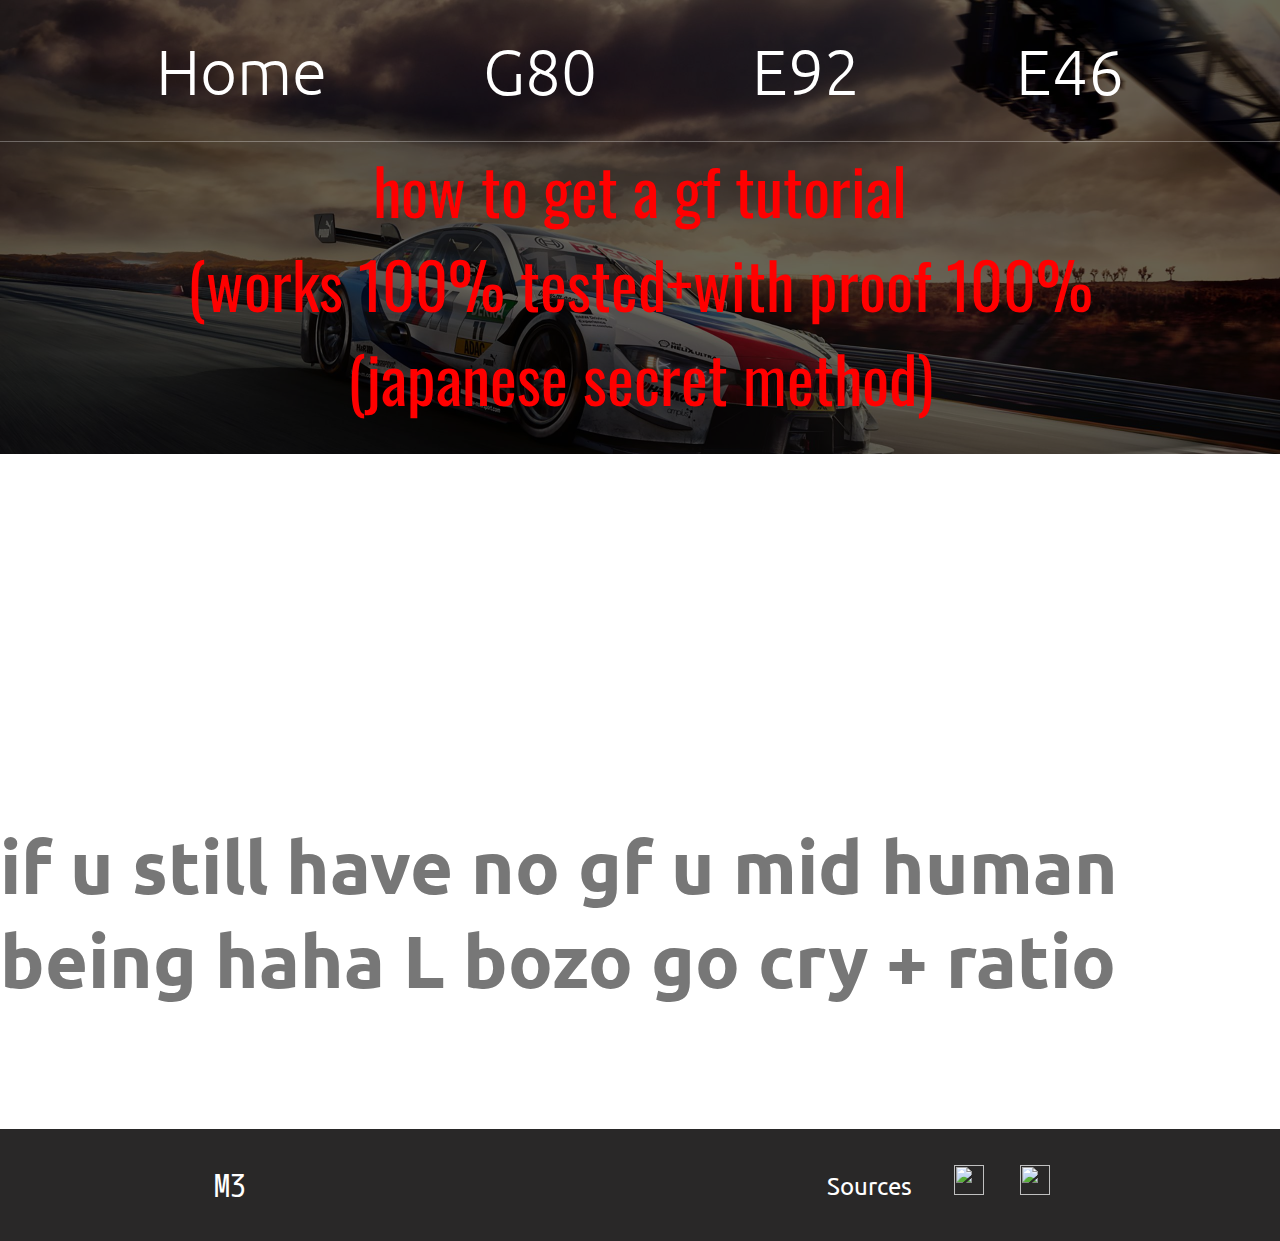
==== commit 40184768: "Update index.html" ====
--- a/index.html
+++ b/index.html
@@ -17,10 +17,10 @@
   <header class="main-header">
   <nav class="nav main-nav">
     <ul>
-                  <li><a href="index.html">ur mom</a></li>
-                  <li><a href="G80.html">k</a></li>  
-                  <li><a href="E92.html">y</a></li>  
-                  <li><a href="E46.html">s</a></li>  
+                 <li><a href="index.html">Home</a></li>
+                  <li><a href="G80.html">G80</a></li>  
+                  <li><a href="E92.html">E92</a></li>  
+                  <li><a href="E46.html">E46</a></li>   
                   
                   
                 </ul>
@@ -40,13 +40,7 @@
       
       <uL class="gf-para">
         
-        <li>Step1: Uninstall instagram and tik tok <em> (VERY IMPORTANT) </em> <br> </li>
-          <li>Step2: Ghost your homiez for 3 days <em> (also VERY IMPORTANT) </em> <br></li>
-            <li>Step3: watch 20epsiodes of naruto per day in those 3 days <br></li>
-              <li>Step4: think about life and reason for your excistence<br></li>
-                <li>Step5: cry in bed cuz ur father left to get milk<br></li>
-                  <li>Step6: stalk ur homiez and read the messages but dont reply<br></li>
-                    <li>Step7: cry even more and pray for a gf</li>
+
       </uL>
 
 
--- a/styles.css
+++ b/styles.css
@@ -60,6 +60,17 @@
     padding-bottom: 30px;
 }
 
+.gf-para {
+padding:100px;
+font-size: 40px;
+
+
+}
+
+.h5-idk {
+    font-size: 74px;
+}
+
 .sources-link {
     text-align: center;
     
@@ -91,8 +102,8 @@
     font-size:4em;
     font-family: Oswald;
     font-weight: normal;
-    font-size: 8em;
-    color:rgb(22, 88, 142)
+    font-size: 64px;
+    color: red
     
 }
 
